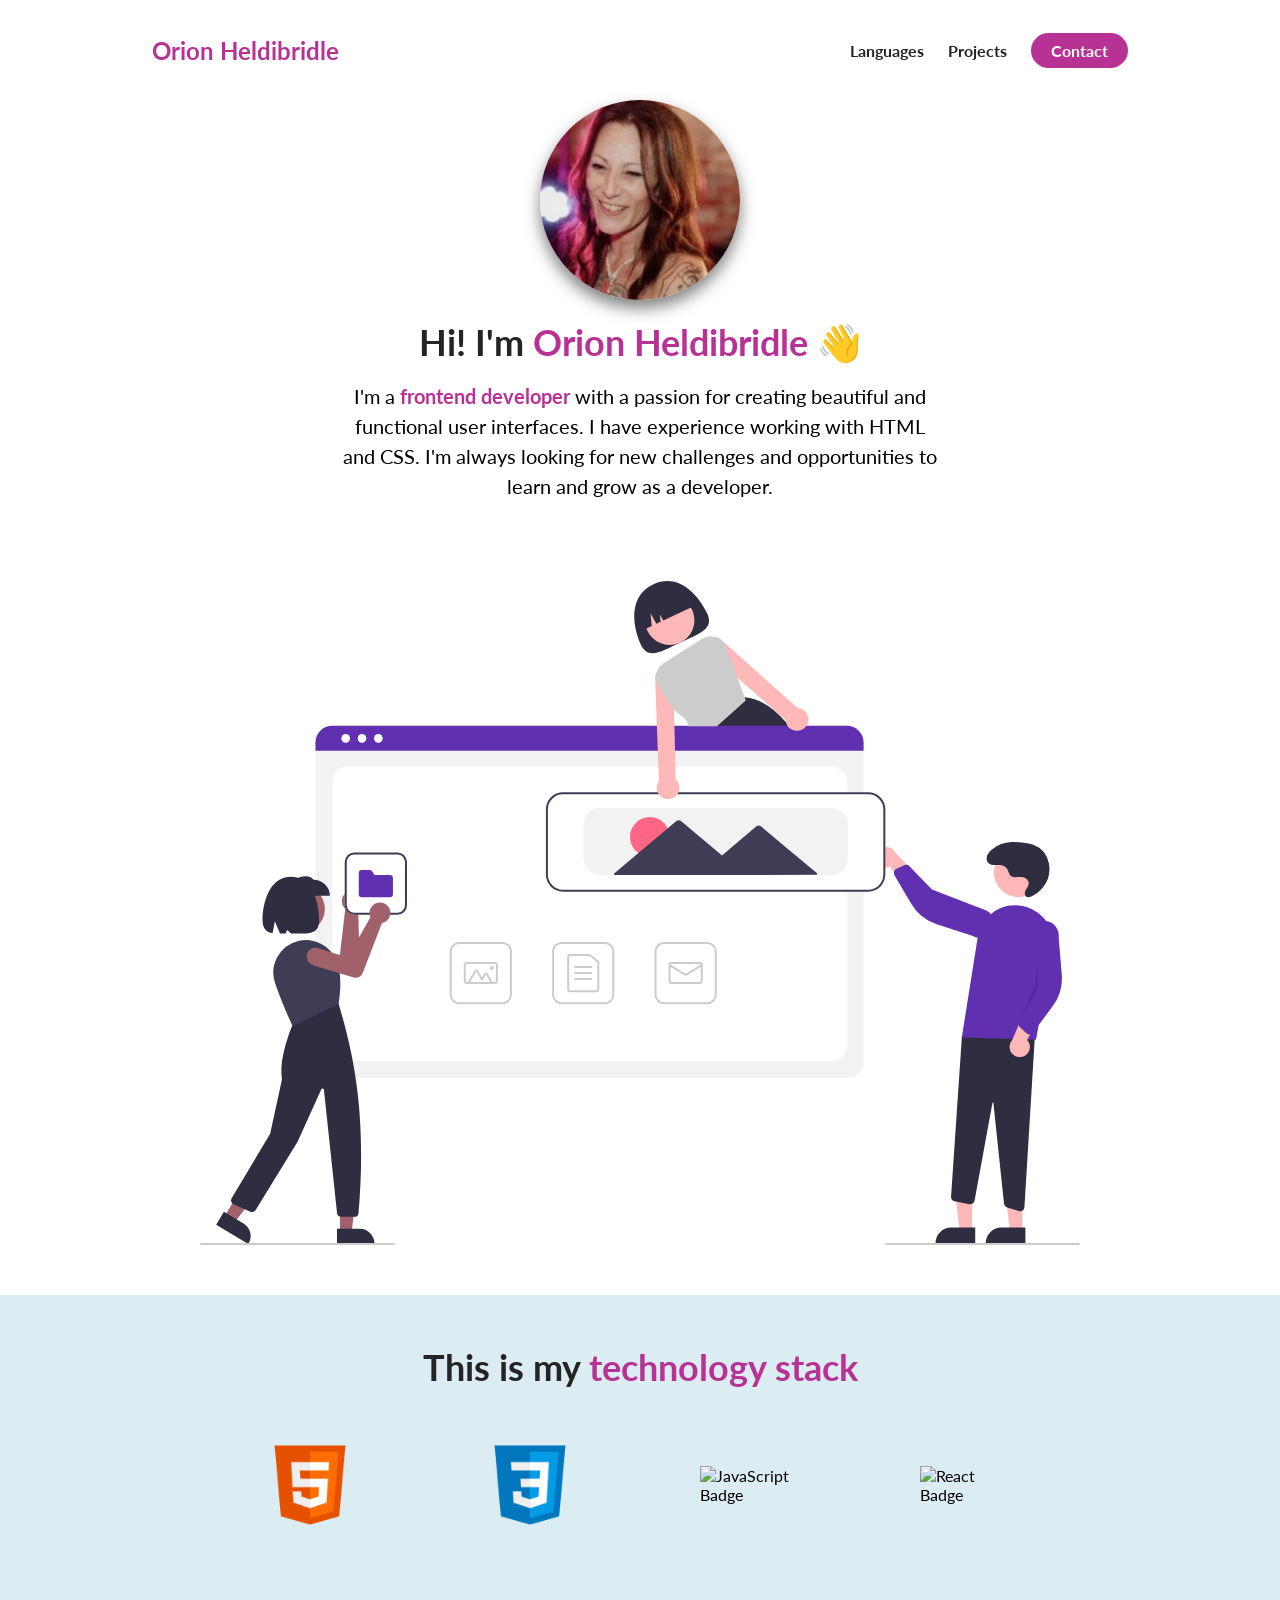
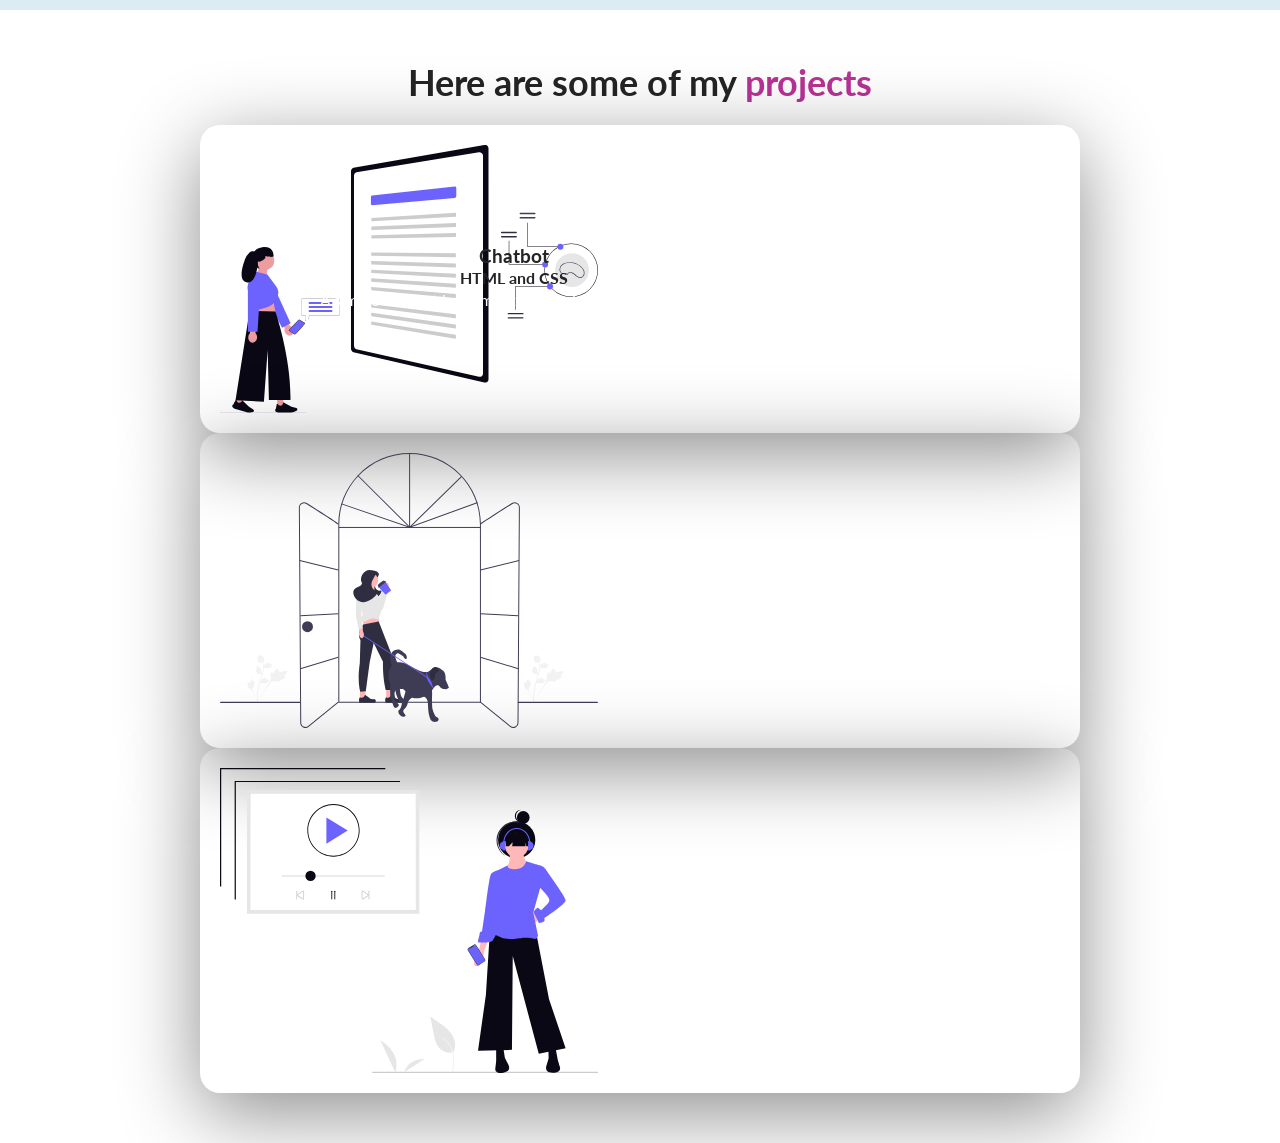
==== index.html @ 26650d38 "progress update" ====
<!DOCTYPE html>
<html lang="en">

<head>
    <meta charset="UTF-8">
    <meta http-equiv="X-UA-Compatible" content="IE=edge">
    <meta name="viewport" content="width=device-width, initial-scale=1.0">
    <title>Orion Heldibridle</title>
    <link rel="stylesheet" href="./styles.css">
    <script src="https://kit.fontawesome.com/2e02485058.js" crossorigin="anonymous"></script>
</head>
<body>
   <section id="about-me">
    <nav>
        <div class="personal__logo">Orion Heldibridle</div>
        <ul class="nav__link--list">
            <li>
                <a href="#languages" class="
                    nav__link--anchor
                    link__hover-effect
                    Link__hover-effect--black
                ">Languages</a>
            </li>
            <li class="nav__link">
                <a href="#projects" class="
                    nav__link--anchor
                    link__hover-effect
                    Link__hover-effect--black
                ">Projects</a>
            </li>
            <li class="nav__link">
                <a href="mailto:rionb698@gmail.com" class="
                    nav__link--anchor
                    nav__link--anchor-primary
                ">Contact</a>
            </li>
        </ul>
    </nav>
    <div class="flex flex-1">
        <div class="about-me__info row">
           <div class="about-me__info--container">
            <figure class="about-me__picture--mask">
                <img src="./assets/Orion.h.photo.jpg" class="about-me__picture" alt="My Photo">
            </figure>
            <h1 class="about-me__info--title">
                Hi! I'm <span class="text--pink">Orion Heldibridle</span> 👋
            </h1>
            <p class="about-me__info--para">
               I'm a <strong class="text--pink">frontend developer</strong> with a passion for creating beautiful and functional user interfaces. I have experience working with HTML and CSS. I'm always looking for new challenges and opportunities to learn and grow as a developer. 
            </p>
            <div class="about-me__links">
                <a href="" class="about-me__link">
                    <i class="fa-brands fa-square-linkedin"></i>
                </a>
                <a href="" class="about-me__link">
                    <i class="fa-brands fa-square-github"></i>
                </a> 
                <a href="" class="about-me__link">
                    <i class="fa-solid fa-envelope"></i>
                </a>
                <a href="" class="about-me__link">
                    <i class="fa-solid fa-file"></i>
                </a>       
           </div>
        </div> 
        <figure class="about-me__img--container"></figure>
            <img src="./assets/undraw_websites.svg" class="about-me__img" alt="Websites Illustration">
        </figure>
    </div>
    </section> 
    <section id="languages">
        <div class="container">
            <div class="row">
                <h1 class="section__title">This is my <span class="text--pink">technology stack</span></h1>
                <div class="language__list">
                    <div class="language">
                        <figure class="language__img--wrapper">
                            <img src="./assets/icons8-html-5-480.png" alt="HTML Badge" class="language__img">
                        </figure> 
                        <span class="language__name">HTML</span>
                    </div>
                    <div class="language">
                        <figure class="language__img--wrapper">
                            <img src="./assets/icons8-css-logo-480.png" alt="CSS Badge" class="language__img">
                        </figure> 
                        <span class="language__name">CSS</span>
                    </div>
                    <div class="language">
                        <figure class="language__img--wrapper">
                            <img src="./assets/javascript-logo-31815.png" alt="JavaScript Badge" class="language__img">
                        </figure> 
                        <span class="language__name">JavaScript</span>  
                    </div>   
                    <div class="language">
                        <figure class="language__img--wrapper">
                            <img src="./assets/react-logo-31817.png" alt="React Badge" class="language__img">
                        </figure> 
                        <span class="language__name">React</span>
                    </div>   
                </div>
            </div>    
        </div>
    </section>
    <section id="projects">
        <div class="container">
            <div class="row">
                <h1 class="section__title">Here are some of my <span class="text--pink">projects</span></h1>
                <ul class="project_list">
                    <li class="project">
                        <div class="project__wrapper">
                            <img src="./assets/undraw_chat-with-ai_ir62.svg" alt="Chatbot" class="project__img">
                            <div class="project__description">
                                <h3>Chatbot</h3>
                                <h4 class="project__descritpion--sub-title">
                                    HTML and CSS
                                </h4>
                                <p class="project__description--para">A simple chatbot implementation using CSS and HTML.</p>
                                <div class="project__description--links">
                                    <a href="www.github.com/OrionH-byte" class="project__description--link">
                                        <i class="fa-brands fa-square-github"></i>
                                    </a>
                                    <a href="www.OrionHeldibridle.com" class="project__description--link">
                                        <i class="fa-solid fa-eye"></i>
                                    </a>
                                </div>
                            </div>
                        </div>
                    </li>
                    <li class="project">
                        <div class="project__wrapper">
                            <img src="./assets/undraw_everyday-life_5bqa.svg" alt="Daily Routine" class="project__img">
                        </div>
                    </li>
                    <li class="project">
                        <div class="project__wrapper">
                            <img src="./assets/undraw_playlist_lwhi.svg" alt="Clickable Gallery" class="project__img">
                        </div>
                    </li>

                </ul>
            </div>
        </div>
</body>
</html>
---- styles.css ----
@import url('https://fonts.googleapis.com/css2?family=Lato:wght@400;700&display=swap');

* {
    font-family: "Lato", sans-serif;
    padding: 0;
    margin: 0;
    box-sizing: border-box;
}

html {
    scroll-behavior: smooth;
}

h1, h2, h3, h4, h5, h6, span {
    color: #242424;
    text-align: center; 
    line-height: 1.25;
}

h1 {
    font-size: 36px;
}

p {
    line-height: 1.5;
    font-size: 16px; 
}

li {
    list-style-type: none;
}

.flex {
    display: flex;
}
.flex-1 {
    flex: 1;
}

.container {
    padding: 50px 0;
}
.row {
    width: 100%;
    max-width: 880px;
    margin: 0 auto;
}    

.text--pink {
    color: #b83296;
}

section:nth-child(even) {
    background-color: #dbecf3;
}

.section__title {
    margin-bottom: 20px;
}

/* NAVIGATION BAR */

nav {
    height: 100px;
    width: 100%;
    max-width: 1000px;
    margin: 0 auto;
    display: flex;
    justify-content: space-between;
    align-items: center;
}

.nav__link--list {
    display: flex;
}

.nav__link--anchor {
    margin: 0 12px;
    color: #242424;
    text-decoration: none;
    font-weight: 700;
}

.nav__link--anchor-primary {
    background-color: #b83296;
    padding: 8px 20px;
    border-radius: 50px;
    color: white;
    transition: all 300ms ease;
}

.nav__link--anchor-primary:hover {
    background-color: #610f41;
}

.personal__logo {
    font-size: 24px;
    color: #b83296;
    margin: 0 12px;
    font-weight: bold;
}

/* About Me */

#about-me {
    min-height: 100vh;
    display: flex;
    flex-direction: column;
}

.about-me__info {
    display: flex;
    flex-direction: column; 
}

.about-me__info--container {
    display: flex;
    flex-direction: column;
    align-items: center;
    max-width: 600px;
    margin: 0 auto;
    text-align: center;
    padding-bottom: 20px;
}

.about-me__picture--mask {
    width: 200px;
    height: 200px;
    border-radius: 50%;
    overflow: hidden;
    box-shadow: 0 8px 16px rgba(0, 0, 0, 0.5);
    margin-bottom: 20px;
}

.about-me__picture {
    width: 100%;

    /* Improving my photo */
    transform: scale(1.1); 
    padding-top: 8px;
}

.about-me__info--title {
    margin-bottom: 16px;
}

.about-me__info--para {
    font-size: 20px;
    margin-bottom: 28px;
}

.about-me__link {
    font-size: 20px;
    color: #242424;
    text-decoration: none;
    padding: 0 16px;
}

.about-me__img--container {
    Flex: 1;
    display: flex;
    align-items: center;
}

.about-me__img {
    width: 100%;
    padding-top: 8px;
    margin-bottom: 50px;
}

/* TECH STACK */

.language__img {
    width: 100%;
    max-width: 100px;
    transition: all 300ms;
}

.language:hover .language__image {
    filter: brightness (80%);
    opacity: 0.86;
    transform: scale(0.9);
}

.language {
    width: 25%;
    display: flex;
    justify-content: center;
    position: relative;
}

.language__img--wrapper {
    display: flex;
    justify-content: center;
    align-items: center;
    padding: 25px 16px;
}

.language__list {
    display: flex;
    width: 100%;
    flex-wrap: wrap;
}

.language__name {
    position: absolute;
    bottom: 0;
    transform: scale(0);
    transition: all 300ms;
    opacity: 0;
}

.language:hover .language__name {
    transform: scale(1);
    opacity: 1;
}

/* PROJECTS */

.project__img {
    width: 45%;
    transition: all 500ms ease;
}

.project__wrapper {
    display: flex;
    box-shadow: 0 20px 80px rgba(0, 0, 0, 0.45);
    border-radius: 20px;
    overflow: hidden;
    padding: 20px;
    position: relative;
}

.project__wrapper:before {
    content: "";
    position: absolute;
    top: 0;
    left: 0;
    width: 100%;
    height: 100%;
    background-color: #1c1d25;
    opacity: 0;
    transition: all 300ms;
    z-index: 2;
} 
    
.project:hover .project__wrapper:before {
    opacity: 0.5;
}

.project:hover .project__img {
    transform: scale(1.07);
}

.project__list {
    padding-top: 40px;
}

.project__description {
    position: absolute;
    top: 50%;
    left: 120px;
    transform: translateY(-50%);
    max-width: 550px;
}    

.project__description--title, 
.project__description--sub-title,
.project__description--para,
.project__description--link {
    text-align: left;
    color: #fff;
}
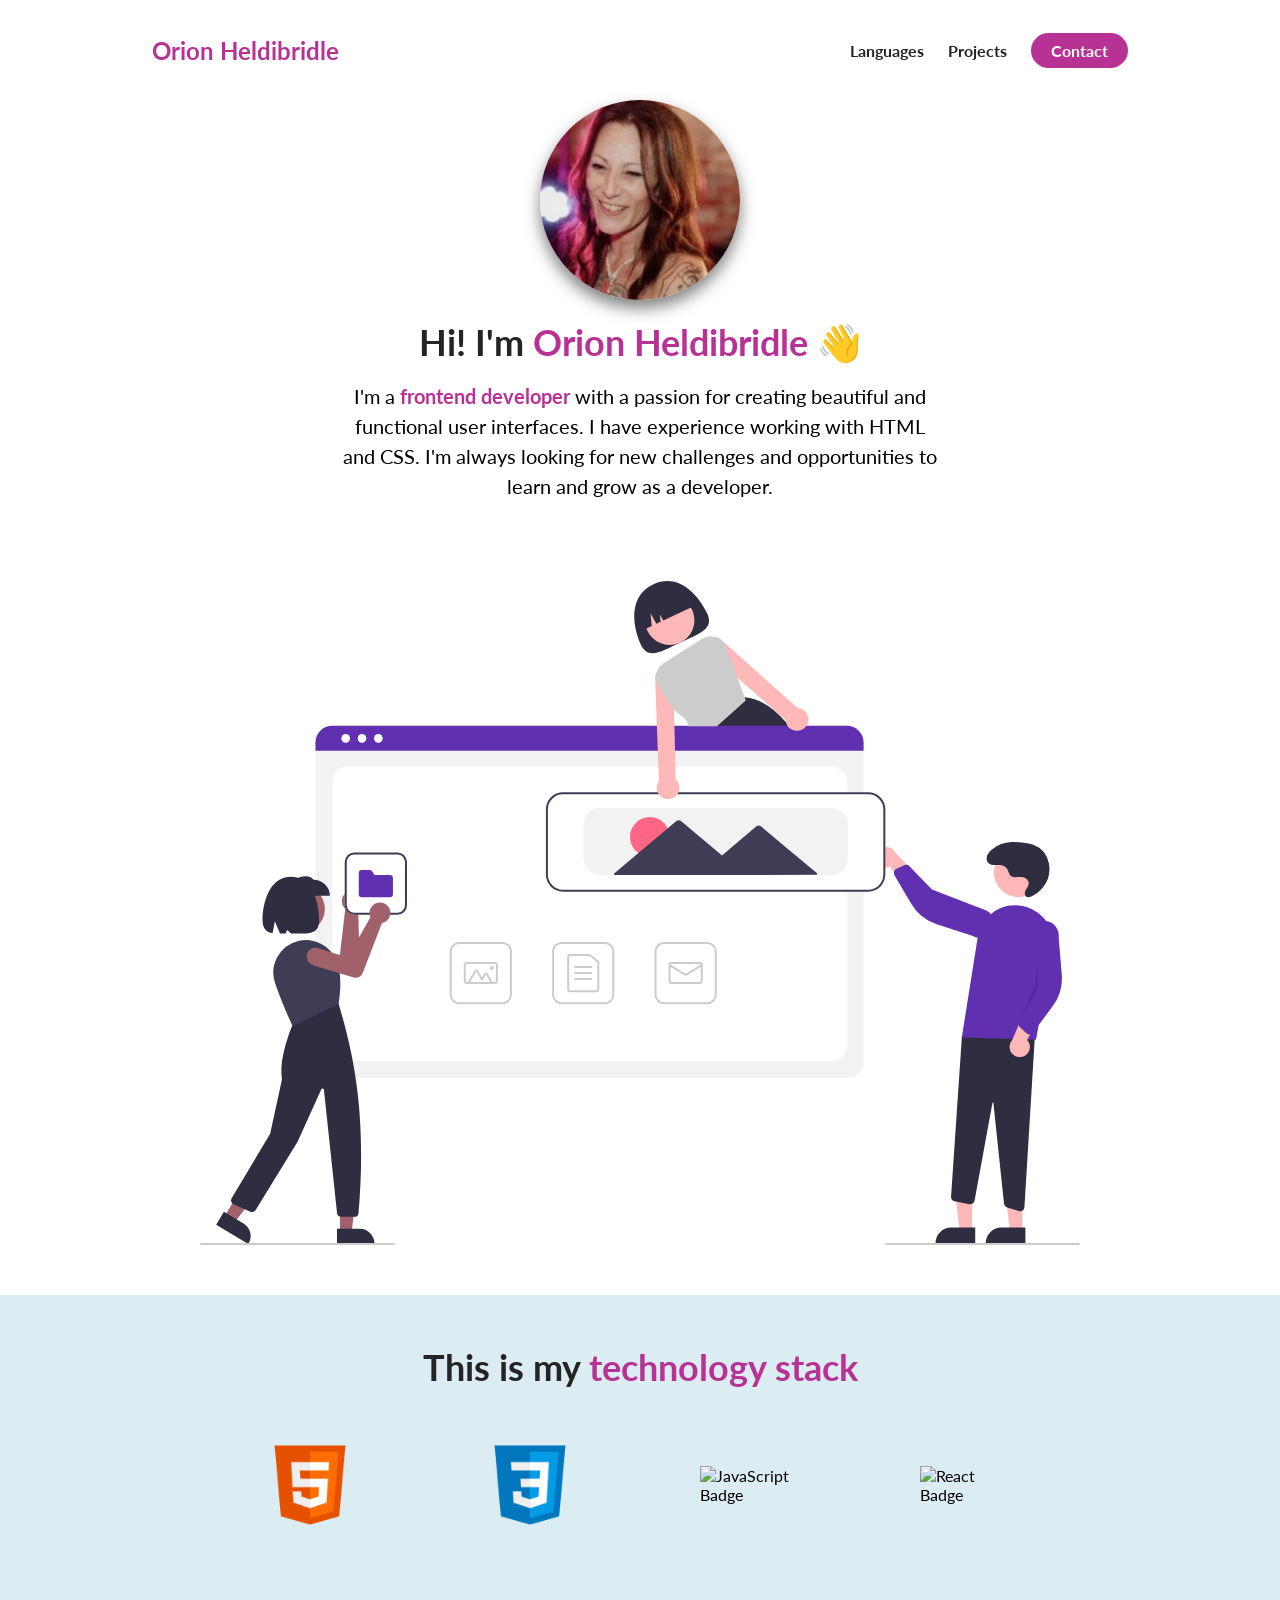
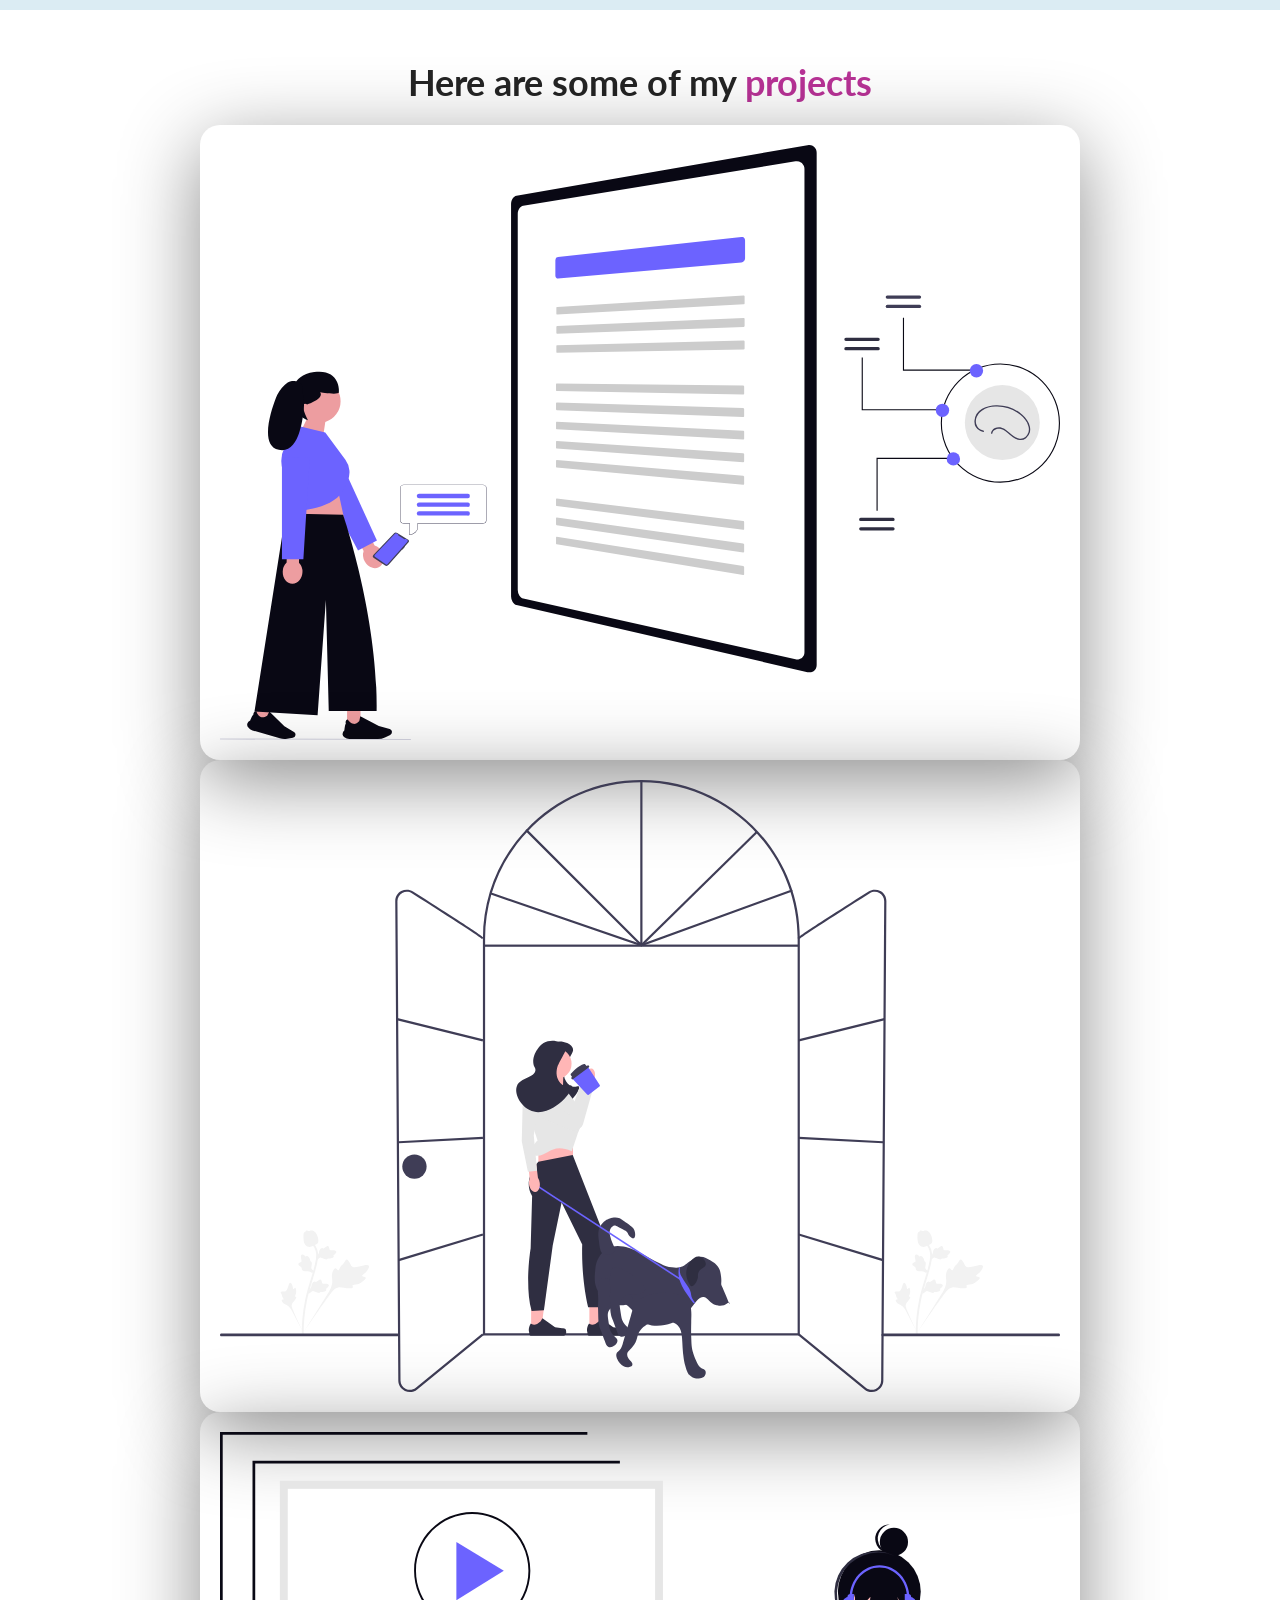
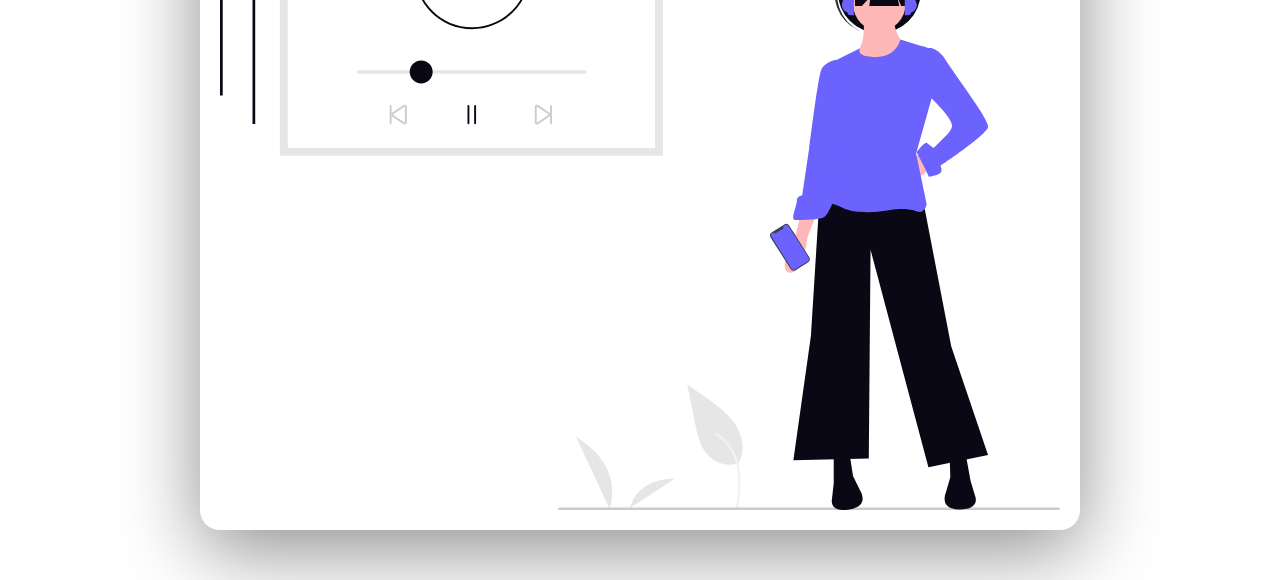
==== commit be298dc9: "saving point" ====
--- a/index.html
+++ b/index.html
@@ -129,16 +129,46 @@
                     <li class="project">
                         <div class="project__wrapper">
                             <img src="./assets/undraw_everyday-life_5bqa.svg" alt="Daily Routine" class="project__img">
+                            <div class="project__description">
+                                <h3>Chatbot</h3>
+                                <h4 class="project__descritpion--sub-title">
+                                    HTML and CSS
+                                </h4>
+                                <p class="project__description--para">A simple chatbot implementation using CSS and HTML.</p>
+                                <div class="project__description--links">
+                                    <a href="www.github.com/OrionH-byte" class="project__description--link">
+                                        <i class="fa-brands fa-square-github"></i>
+                                    </a>
+                                    <a href="www.OrionHeldibridle.com" class="project__description--link">
+                                        <i class="fa-solid fa-eye"></i>
+                                    </a>
+                                </div>
+                            </div>
                         </div>
                     </li>
                     <li class="project">
                         <div class="project__wrapper">
-                            <img src="./assets/undraw_playlist_lwhi.svg" alt="Clickable Gallery" class="project__img">
+                            <img src="./assets/undraw_playlist_lwhi.svg" alt="Clickable Gallery" class="project__img"> 
+                            <div class="project__description">
+                                <h3>Chatbot</h3>
+                                <h4 class="project__descritpion--sub-title">
+                                    HTML and CSS
+                                </h4>
+                                <p class="project__description--para">A simple chatbot implementation using CSS and HTML.</p>
+                                <div class="project__description--links">
+                                    <a href="www.github.com/OrionH-byte" class="project__description--link">
+                                        <i class="fa-brands fa-square-github"></i>
+                                    </a>
+                                    <a href="www.OrionHeldibridle.com" class="project__description--link">
+                                        <i class="fa-solid fa-eye"></i>
+                                    </a>
+                                </div>
+                            </div> 
                         </div>
                     </li>
-
                 </ul>
             </div>
         </div>
+    </section>
 </body>
 </html>
--- a/styles.css
+++ b/styles.css
@@ -218,7 +218,7 @@
 /* PROJECTS */
 
 .project__img {
-    width: 45%;
+    width: 100%;
     transition: all 500ms ease;
 }
 
@@ -245,11 +245,17 @@
 } 
     
 .project:hover .project__wrapper:before {
-    opacity: 0.5;
+    opacity: 0.7;
 }
 
 .project:hover .project__img {
     transform: scale(1.07);
+    filter: blur(5px);
+}
+
+.project:hover .project__description {
+    opacity: 1;
+    transform: translateY(-50%);
 }
 
 .project__list {
@@ -259,10 +265,27 @@
 .project__description {
     position: absolute;
     top: 50%;
-    left: 120px;
+    left: 90px;
     transform: translateY(-50%);
     max-width: 550px;
+    z-index: 3;
+    opacity: 0;
+    transition: transform 450ms, opacity 300ms;
 }    
+
+.project__description--title {
+    font-size: 40px;
+}
+
+.project__description--para {
+    margin: 16px 0;
+}
+
+.project__description--link {
+   font-size: 20px;
+   margin-right: 16px;
+   text-decoration: none; 
+}
 
 .project__description--title, 
 .project__description--sub-title,
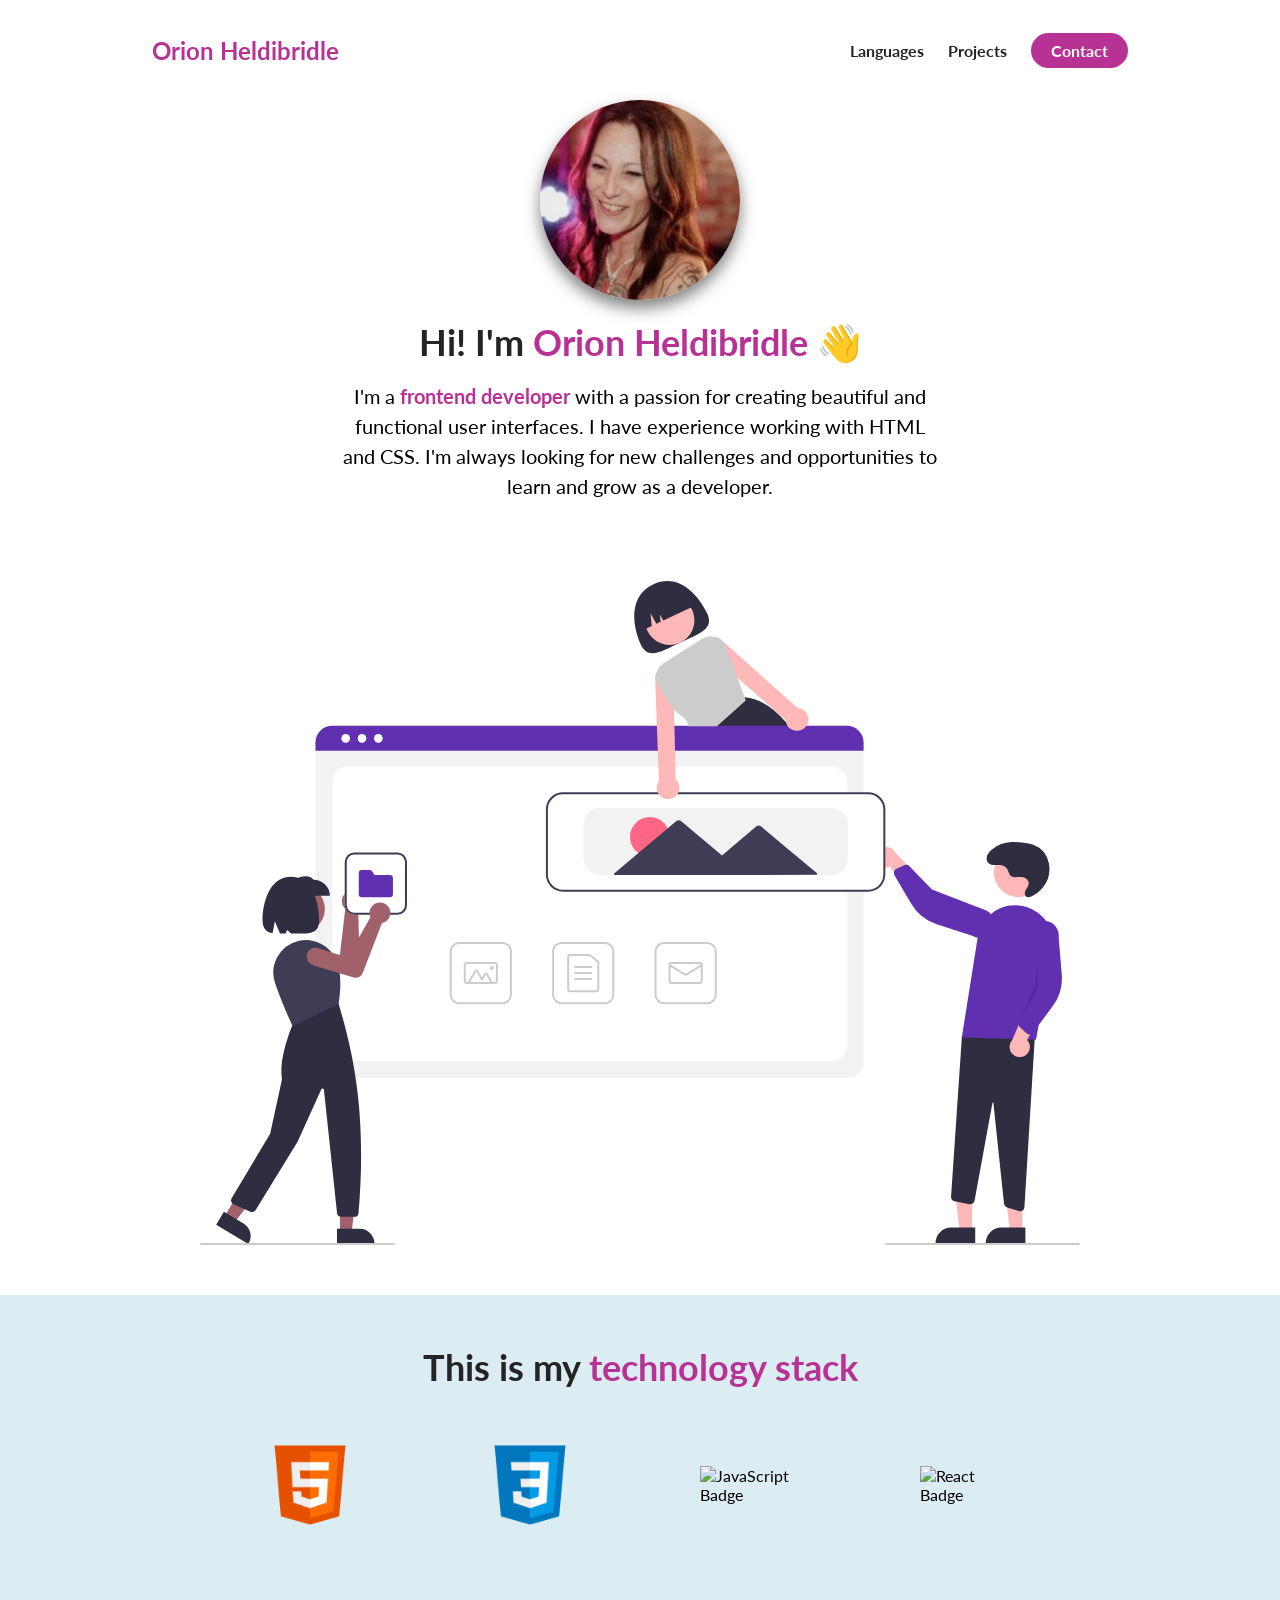
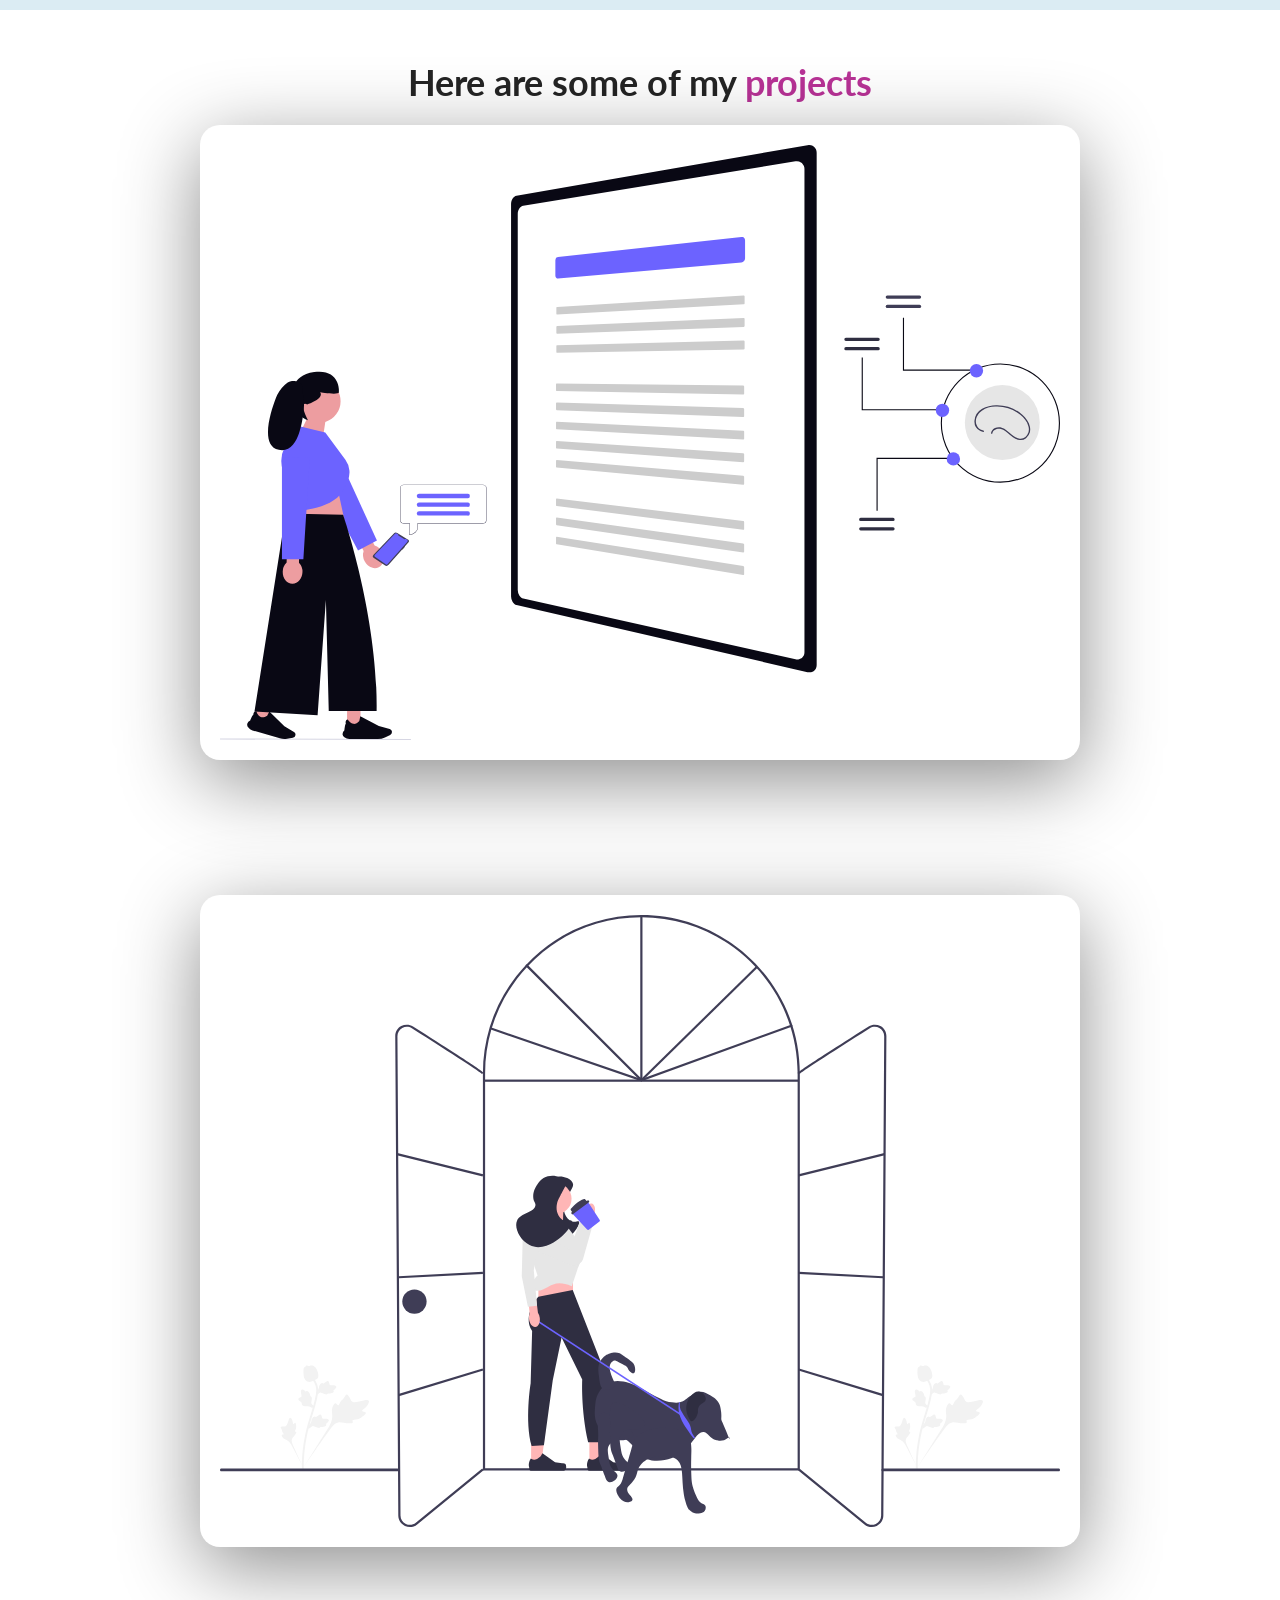
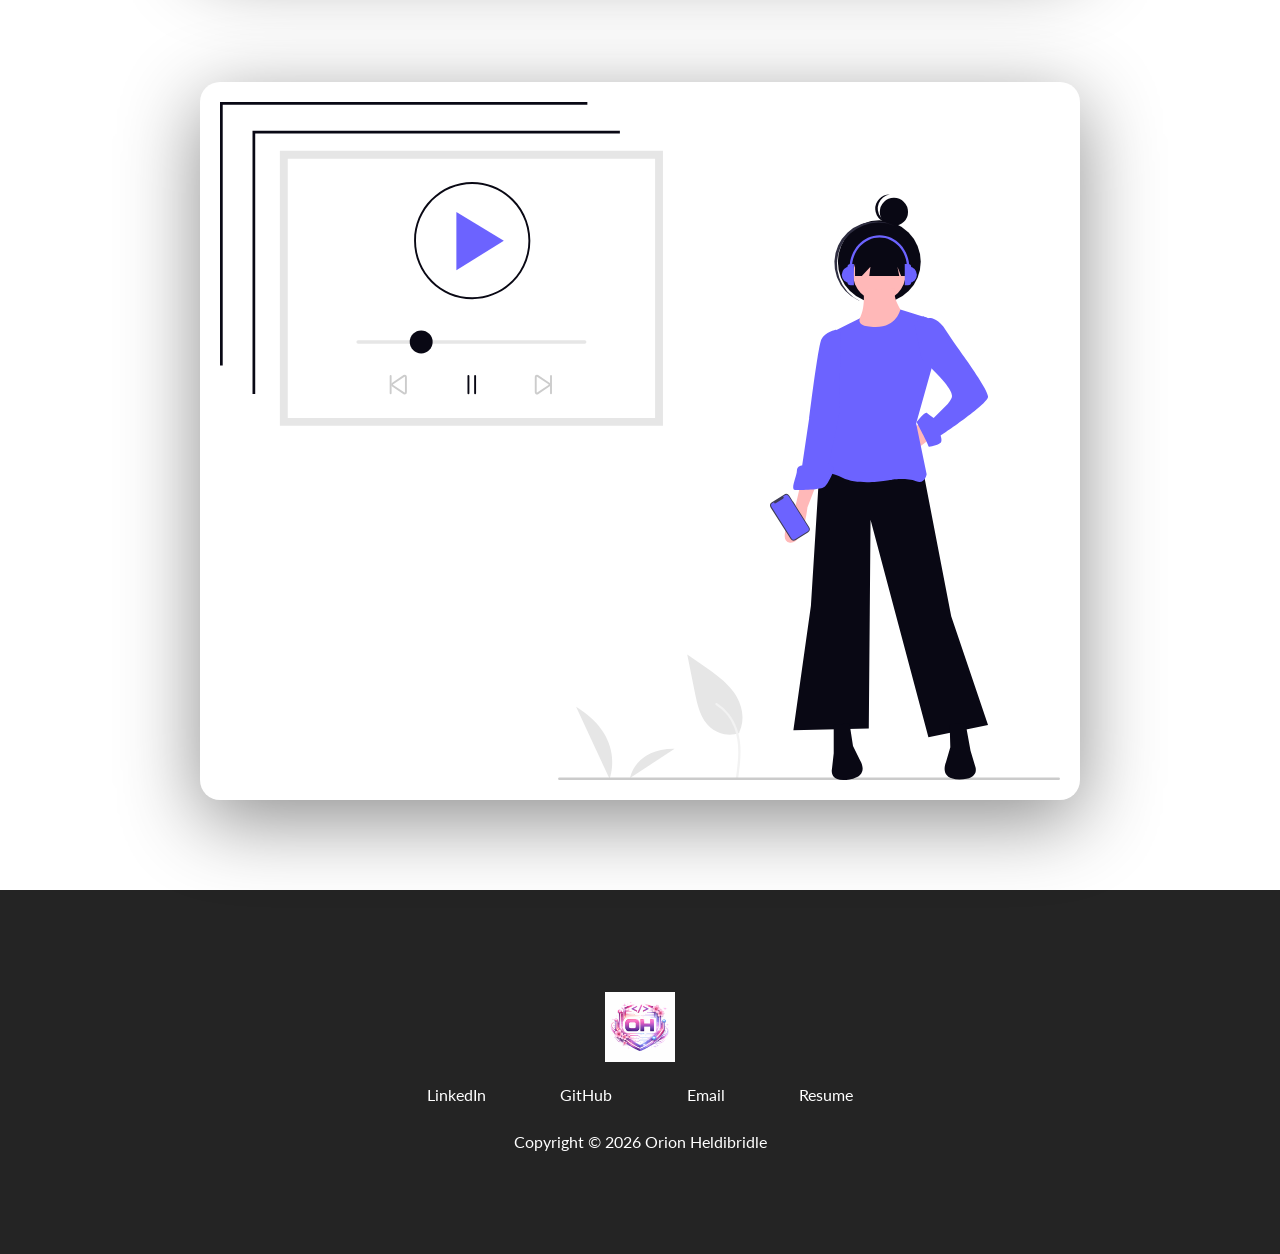
==== commit fe2a9532: "Progress Save" ====
--- a/index.html
+++ b/index.html
@@ -14,7 +14,7 @@
     <nav>
         <div class="personal__logo">Orion Heldibridle</div>
         <ul class="nav__link--list">
-            <li>
+            <li class="nav__link">
                 <a href="#languages" class="
                     nav__link--anchor
                     link__hover-effect
@@ -108,18 +108,18 @@
                 <ul class="project_list">
                     <li class="project">
                         <div class="project__wrapper">
-                            <img src="./assets/undraw_chat-with-ai_ir62.svg" alt="Chatbot" class="project__img">
+                            <img src="./assets/undraw_chat-with-ai_ir62.svg" alt="Chatbot Project" class="project__img">
                             <div class="project__description">
-                                <h3>Chatbot</h3>
+                                <h3 class="project__description--title">Chatbot</h3>
                                 <h4 class="project__descritpion--sub-title">
                                     HTML and CSS
                                 </h4>
                                 <p class="project__description--para">A simple chatbot implementation using CSS and HTML.</p>
                                 <div class="project__description--links">
-                                    <a href="www.github.com/OrionH-byte" class="project__description--link">
+                                    <a href="https://www.github.com/OrionH-byte" class="project__description--link">
                                         <i class="fa-brands fa-square-github"></i>
                                     </a>
-                                    <a href="www.OrionHeldibridle.com" class="project__description--link">
+                                    <a href="https://www.OrionHeldibridle.com" class="project__description--link">
                                         <i class="fa-solid fa-eye"></i>
                                     </a>
                                 </div>
@@ -128,18 +128,18 @@
                     </li>
                     <li class="project">
                         <div class="project__wrapper">
-                            <img src="./assets/undraw_everyday-life_5bqa.svg" alt="Daily Routine" class="project__img">
+                            <img src="./assets/undraw_everyday-life_5bqa.svg" alt="Daily Routine Project" class="project__img">
                             <div class="project__description">
-                                <h3>Chatbot</h3>
+                                <h3 class="project__description--title">Daily Routine Project</h3>
                                 <h4 class="project__descritpion--sub-title">
                                     HTML and CSS
                                 </h4>
-                                <p class="project__description--para">A simple chatbot implementation using CSS and HTML.</p>
+                                <p class="project__description--para">A simple daily routine tracker implementation using CSS and HTML.</p>
                                 <div class="project__description--links">
-                                    <a href="www.github.com/OrionH-byte" class="project__description--link">
+                                    <a href="https://www.github.com/OrionH-byte" class="project__description--link">
                                         <i class="fa-brands fa-square-github"></i>
                                     </a>
-                                    <a href="www.OrionHeldibridle.com" class="project__description--link">
+                                    <a href="https://www.OrionHeldibridle.com" class="project__description--link">
                                         <i class="fa-solid fa-eye"></i>
                                     </a>
                                 </div>
@@ -148,18 +148,18 @@
                     </li>
                     <li class="project">
                         <div class="project__wrapper">
-                            <img src="./assets/undraw_playlist_lwhi.svg" alt="Clickable Gallery" class="project__img"> 
+                            <img src="./assets/undraw_playlist_lwhi.svg" alt="Clickable Gallery Project" class="project__img"> 
                             <div class="project__description">
-                                <h3>Chatbot</h3>
+                                <h3 class="project__description--title">Clickable Gallery Project</h3>
                                 <h4 class="project__descritpion--sub-title">
                                     HTML and CSS
                                 </h4>
-                                <p class="project__description--para">A simple chatbot implementation using CSS and HTML.</p>
+                                <p class="project__description--para">A simple clickable gallery implementation using CSS and HTML.</p>
                                 <div class="project__description--links">
-                                    <a href="www.github.com/OrionH-byte" class="project__description--link">
+                                    <a href="https://www.github.com/OrionH-byte" class="project__description--link">
                                         <i class="fa-brands fa-square-github"></i>
                                     </a>
-                                    <a href="www.OrionHeldibridle.com" class="project__description--link">
+                                    <a href="https://www.OrionHeldibridle.com" class="project__description--link">
                                         <i class="fa-solid fa-eye"></i>
                                     </a>
                                 </div>
@@ -170,5 +170,43 @@
             </div>
         </div>
     </section>
+    <footer>
+        <div class="row footer__row">
+            <a href="#" class="footer__anchor">
+                <figure class="footer__logo">
+                    <img src="./assets/OrionH Coding Logo.png" alt="Orion H Coding Logo" class="footer__logo--img">
+                </figure>
+                <span class="footer__logo--popper">
+                    Top
+                    <i class="fa-solid fa-arrow-up"></i>
+                </span>
+            </a>
+            <div class="footer__social--list">
+                <a href="https://www.linkedin.com/in/orion-renee-heldibridle-36938923a" class="footer__social--link
+                   footer__social--link
+                   link__hover-effect
+                   link__hover-effect--white" target="_blank">LinkedIn
+                </a>
+                <a href="https://github.com/OrionH-byte" class="footer__social--link
+                   footer__social--link
+                   link__hover-effect
+                   link__hover-effect--white" target="_blank">GitHub
+                </a>
+                <a href="mailto:rionb698@gmail.com" class="footer__social--link
+                   footer__social--link
+                   link__hover-effect
+                   link__hover-effect--white" target="_blank">
+                    Email
+                </a>
+                <a href="./assets/Example Resume.pdf" class="footer__social--link
+                   footer__social--link
+                   link__hover-effect
+                   link__hover-effect--white" target="_blank">
+                    Resume
+                </a>
+            </div>
+            <div class="footer__copyright">Copyright © 2026 Orion Heldibridle</div>
+        </div> 
+    </footer>
 </body>
 </html>
--- a/styles.css
+++ b/styles.css
@@ -26,6 +26,25 @@
     font-size: 16px; 
 }
 
+a {
+    text-decoration: none;
+    position: relative;
+}
+
+.link__hover-effect:after {
+    content: "";
+    position: absolute;
+    height: 3px;
+    background-color: black;
+    width: 0;
+    bottom: -3px;
+}
+
+.link__hover-effect:hover:after {
+    width: 100%;
+    transition: width 300ms ease;
+}
+
 li {
     list-style-type: none;
 }
@@ -77,7 +96,6 @@
 .nav__link--anchor {
     margin: 0 12px;
     color: #242424;
-    text-decoration: none;
     font-weight: 700;
 }
 
@@ -152,7 +170,6 @@
 .about-me__link {
     font-size: 20px;
     color: #242424;
-    text-decoration: none;
     padding: 0 16px;
 }
 
@@ -216,6 +233,14 @@
 }
 
 /* PROJECTS */
+
+.project {
+    margin-bottom: 135px;
+}
+
+.project:last-child {
+    margin-bottom: 40px;
+}
 
 .project__img {
     width: 100%;
@@ -284,7 +309,6 @@
 .project__description--link {
    font-size: 20px;
    margin-right: 16px;
-   text-decoration: none; 
 }
 
 .project__description--title, 
@@ -293,4 +317,55 @@
 .project__description--link {
     text-align: left;
     color: #fff;
+}
+
+/* FOOTER */
+
+footer {
+    background-color: #242424;
+}
+
+.footer__social--list {
+    width: 100%;
+    max-width: 500px;
+    display: flex;
+    justify-content: space-around;
+    margin-bottom: 28px;
+}
+
+.footer__row {
+    display: flex;
+    Flex-direction: column;
+    align-items: center;
+    justify-content: center;
+    padding: 8% 0;
+}
+
+.footer__logo--img {
+    width: 70px;
+    height: 70px;
+}
+
+.footer__social--link,
+.footer__copyright,
+.footer__logo--popper {
+    color: #fff;
+}
+
+.footer__logo--popper {
+    position: absolute;
+    right: 0;
+    top: 30px;
+    font-weight: 700;
+    opacity: 0;
+    transition: all 300ms ease;
+}
+.footer__anchor {
+    position: relative;
+    margin-bottom: 20px;
+}
+
+.footer__anchor:hover .footer__logo--popper {
+    opacity: 1;
+    transform: translateX(60px);
 }
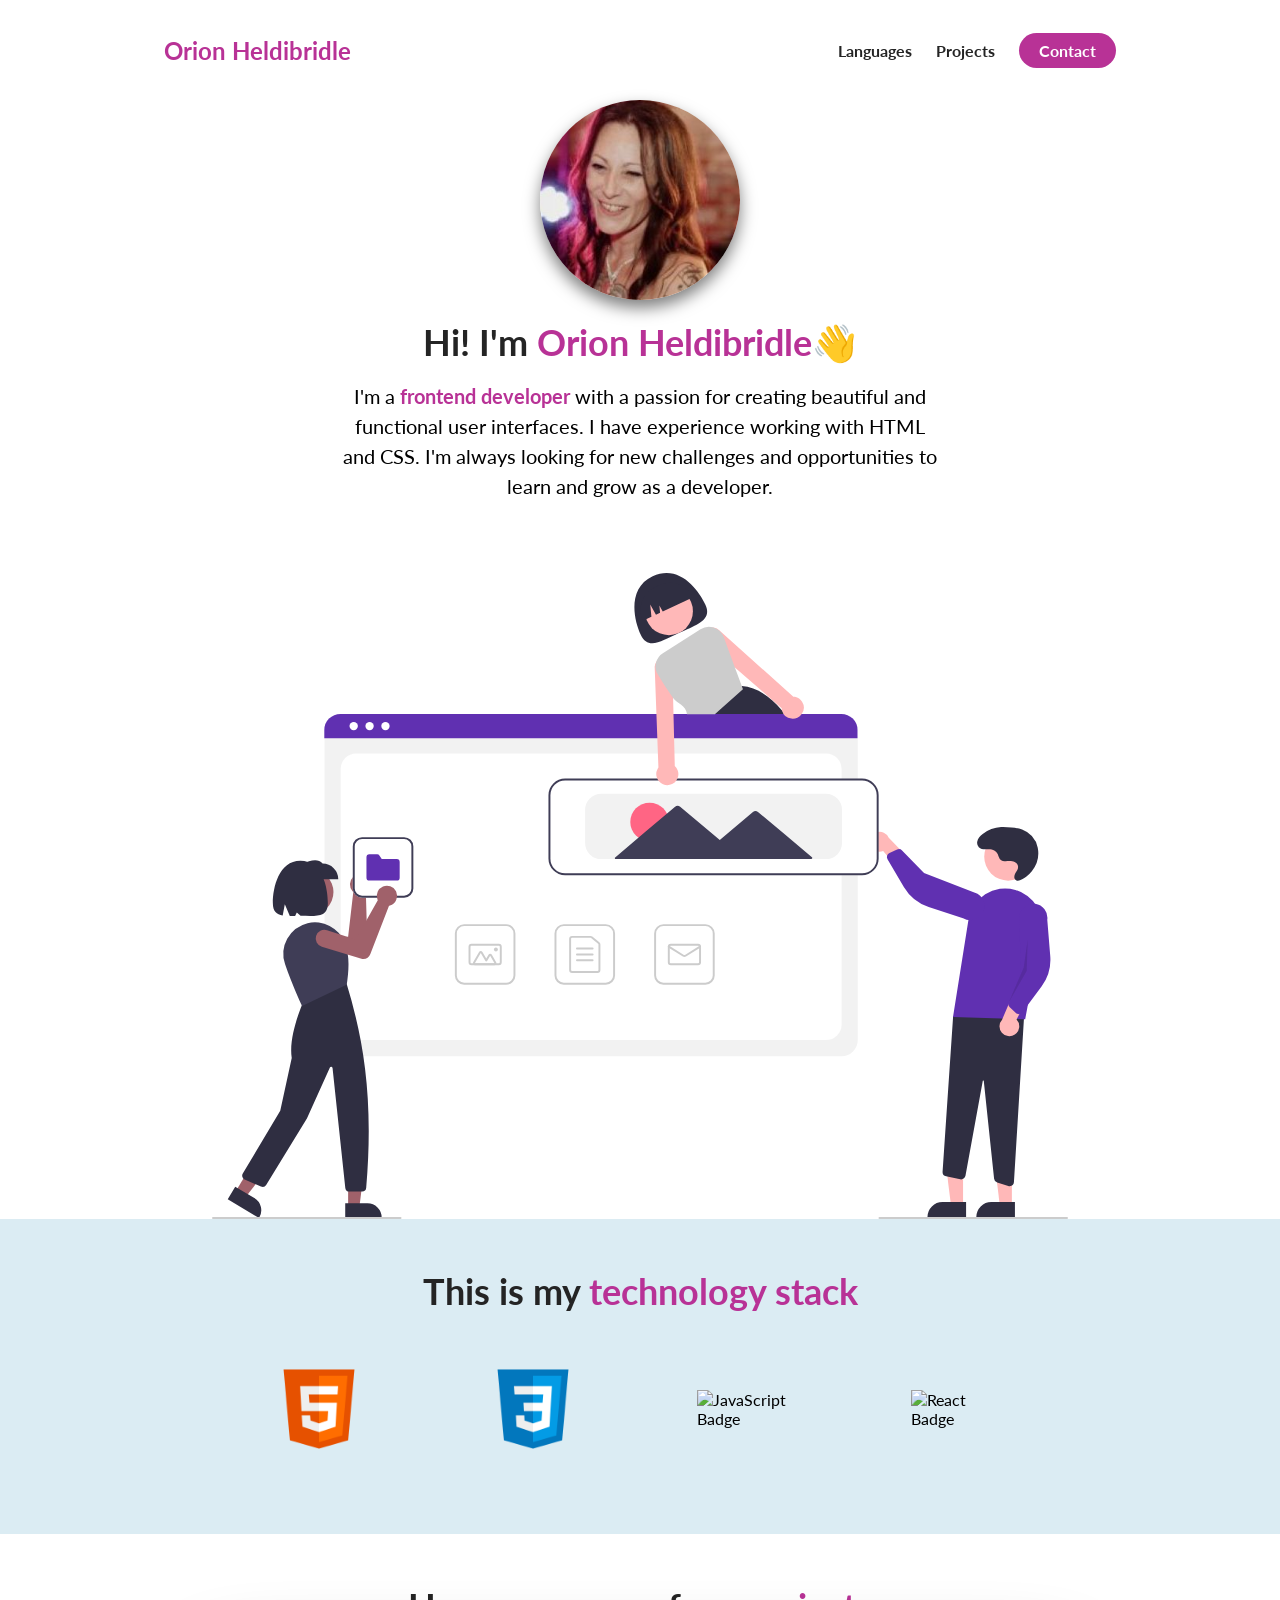
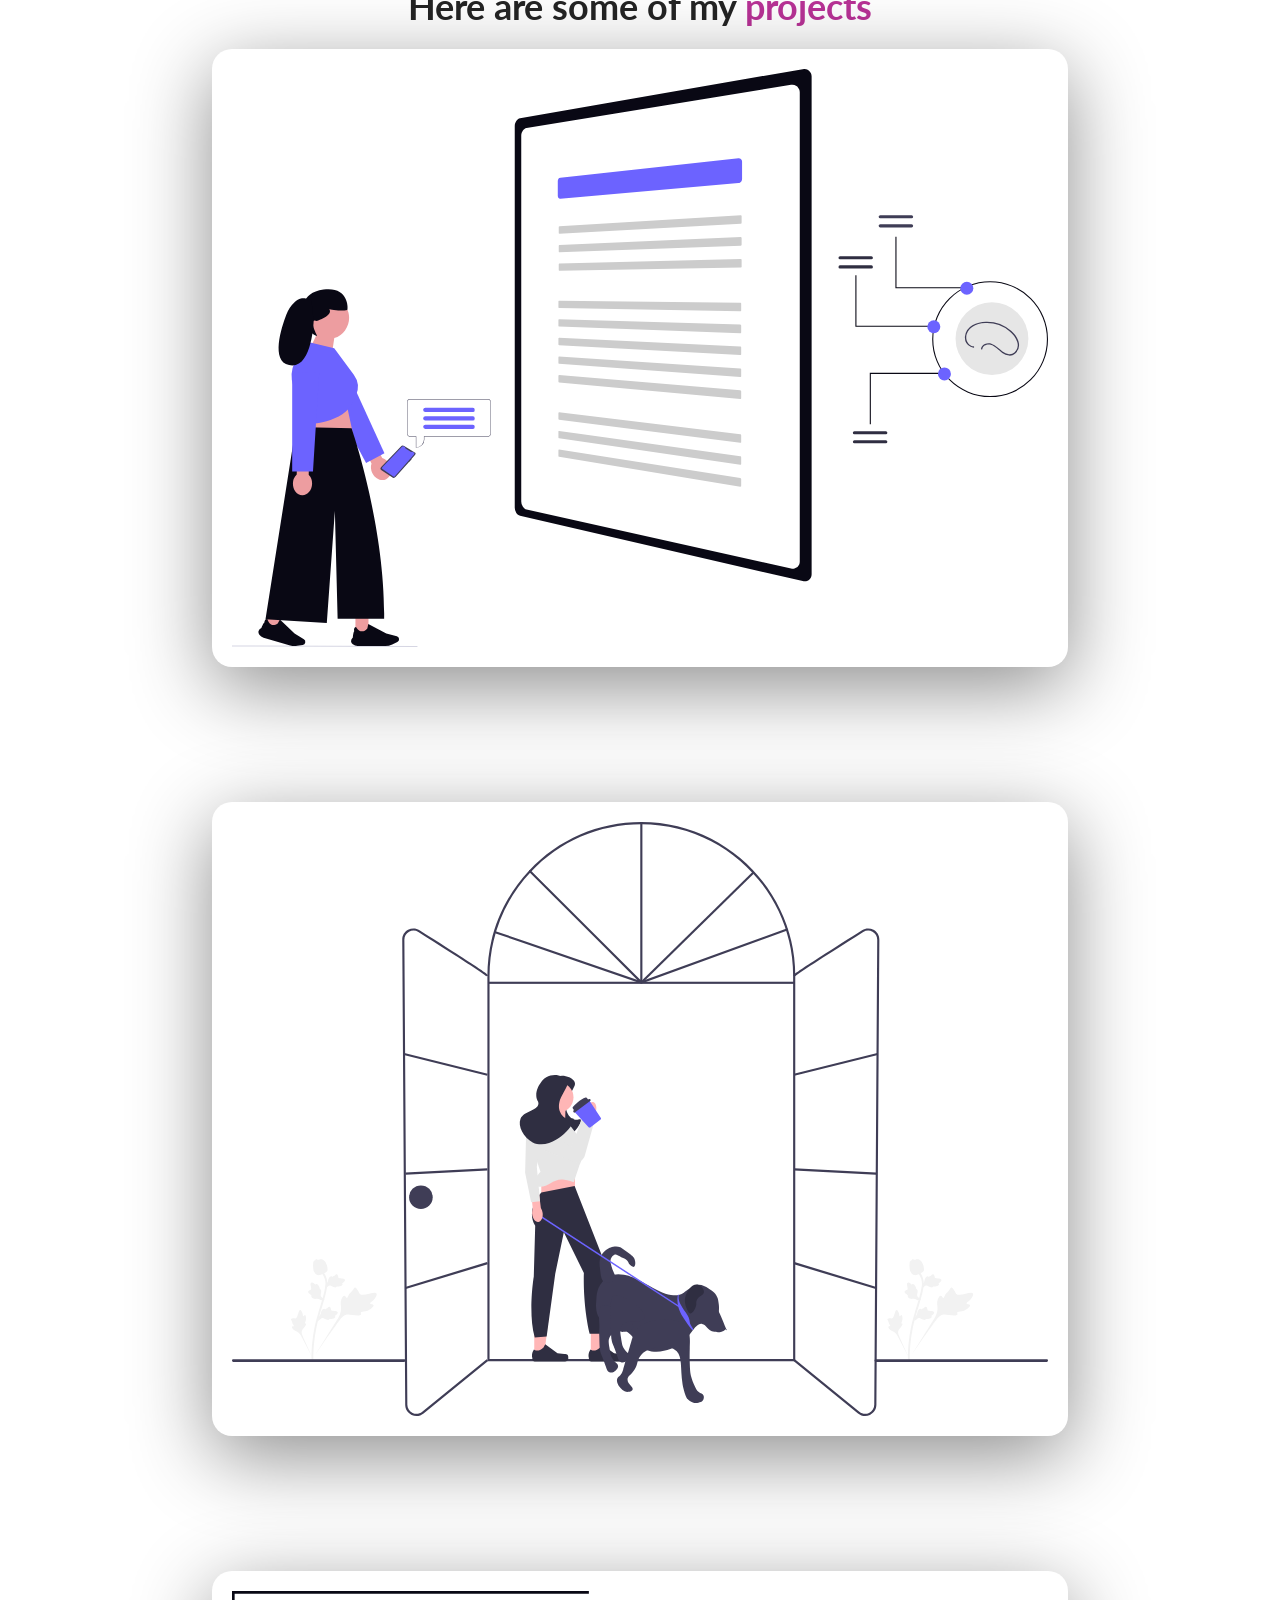
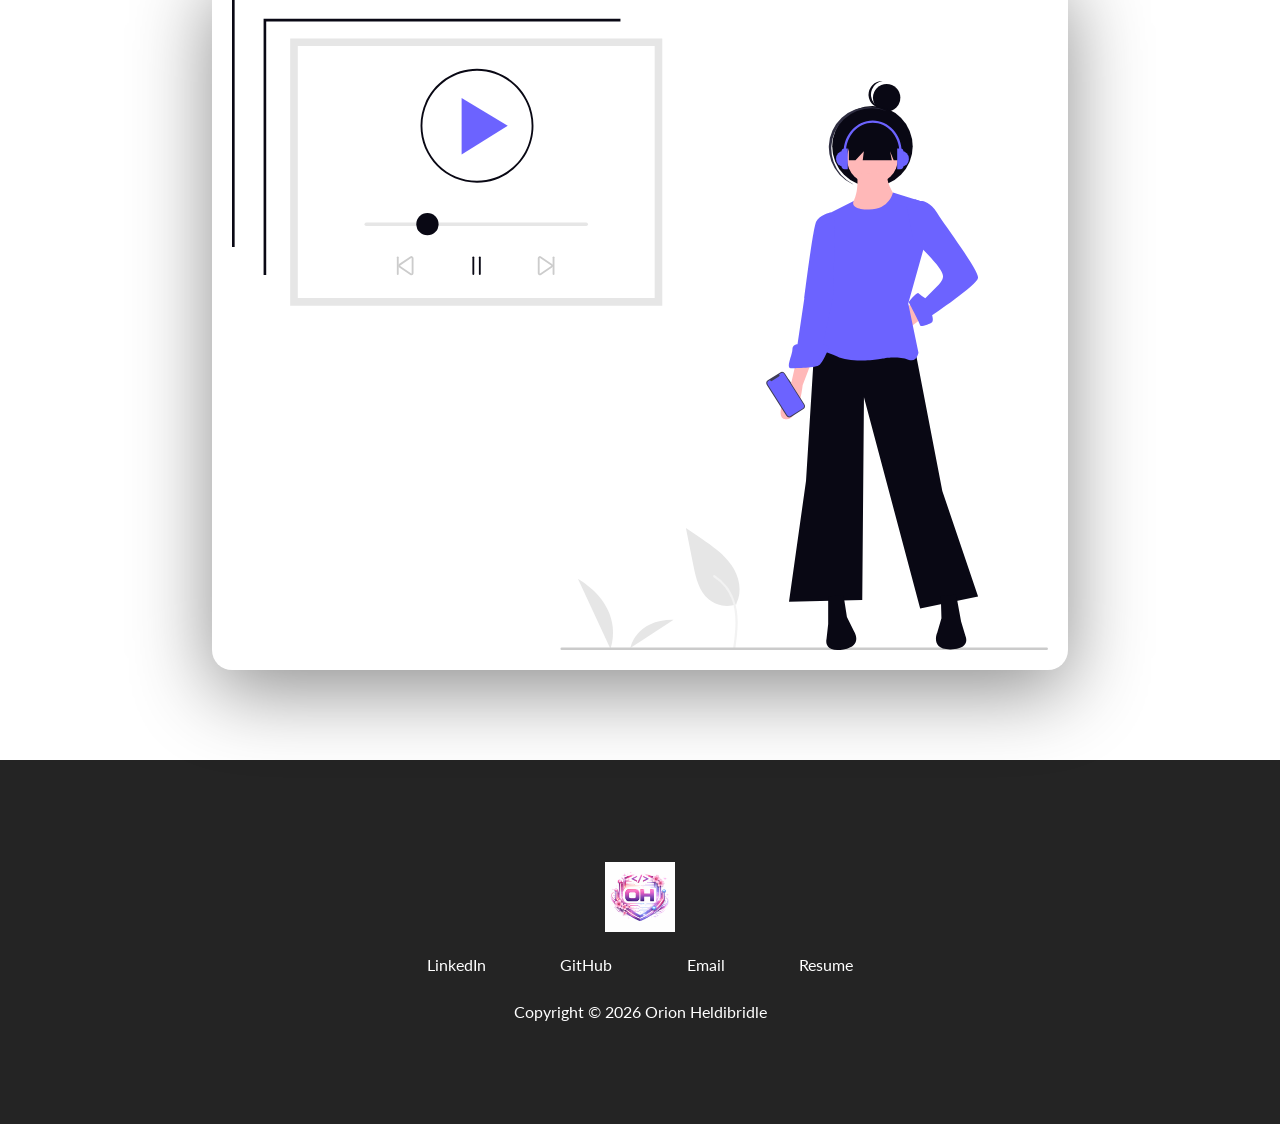
==== commit a768087e: "final for project build" ====
--- a/index.html
+++ b/index.html
@@ -43,22 +43,22 @@
                 <img src="./assets/Orion.h.photo.jpg" class="about-me__picture" alt="My Photo">
             </figure>
             <h1 class="about-me__info--title">
-                Hi! I'm <span class="text--pink">Orion Heldibridle</span> 👋
+                Hi! I'm <span class="text--pink">Orion Heldibridle</span><span class="wave"> 👋</span>
             </h1>
             <p class="about-me__info--para">
                I'm a <strong class="text--pink">frontend developer</strong> with a passion for creating beautiful and functional user interfaces. I have experience working with HTML and CSS. I'm always looking for new challenges and opportunities to learn and grow as a developer. 
             </p>
             <div class="about-me__links">
-                <a href="" class="about-me__link">
+                <a href="https://www.linkedin.com/in/orion-renee-heldibridle-36938923a" target="_blank" class="about-me__link">
                     <i class="fa-brands fa-square-linkedin"></i>
                 </a>
-                <a href="" class="about-me__link">
+                <a href="https://github.com/OrionH-byte" target="_blank" class="about-me__link">
                     <i class="fa-brands fa-square-github"></i>
                 </a> 
-                <a href="" class="about-me__link">
+                <a href="mailto:rionb698@gmail.com" target="_blank" class="about-me__link">
                     <i class="fa-solid fa-envelope"></i>
                 </a>
-                <a href="" class="about-me__link">
+                <a href="./assets/Example Resume.pdf" target="_blank" class="about-me__link">
                     <i class="fa-solid fa-file"></i>
                 </a>       
            </div>
--- a/styles.css
+++ b/styles.css
@@ -29,6 +29,11 @@
 a {
     text-decoration: none;
     position: relative;
+    transition: opacity 300ms ease;
+}
+
+i:hover {
+    opacity: 0.7;
 }
 
 .link__hover-effect:after {
@@ -38,11 +43,21 @@
     background-color: black;
     width: 0;
     bottom: -3px;
+    right: 0;
+    transition: all 300ms ease;
+}
+
+.link__hover-effect--white:after {
+    background-color: #fff;
+}
+
+.link__hover-effect--black:after {
+    background-color: #000;
 }
 
 .link__hover-effect:hover:after {
     width: 100%;
-    transition: width 300ms ease;
+    left: 0;    
 }
 
 li {
@@ -59,10 +74,12 @@
 .container {
     padding: 50px 0;
 }
+
 .row {
     width: 100%;
     max-width: 880px;
     margin: 0 auto;
+    padding: 0 12px;
 }    
 
 .text--pink {
@@ -87,6 +104,7 @@
     display: flex;
     justify-content: space-between;
     align-items: center;
+    padding: 0 12px;
 }
 
 .nav__link--list {
@@ -148,6 +166,19 @@
     overflow: hidden;
     box-shadow: 0 8px 16px rgba(0, 0, 0, 0.5);
     margin-bottom: 20px;
+    animation: animate-profile-picture 800ms 200ms backwards;
+}
+
+@keyframes animate-profile-picture {
+    0% {
+        transform: scale(0);
+    }
+    80% {
+        transform: scale(1.1);
+    }
+    100% {
+        transform: scale(1);
+    }
 }
 
 .about-me__picture {
@@ -160,11 +191,13 @@
 
 .about-me__info--title {
     margin-bottom: 16px;
+    animation: fade-up 650ms 400ms backwards;
 }
 
 .about-me__info--para {
     font-size: 20px;
     margin-bottom: 28px;
+    animation: fade-up 650ms 600ms backwards;
 }
 
 .about-me__link {
@@ -173,6 +206,21 @@
     padding: 0 16px;
 }
 
+.about-me__links {
+   animation: fade-up 650ms 800ms backwards;
+}
+
+@keyframes fade-up {
+    0% {
+        opacity: 0;
+        transform: translateY(20px);
+    }
+    100% {
+        opacity: 1;
+        transform: translateY(0);
+    }
+}
+
 .about-me__img--container {
     Flex: 1;
     display: flex;
@@ -181,8 +229,35 @@
 
 .about-me__img {
     width: 100%;
-    padding-top: 8px;
-    margin-bottom: 50px;
+    animation: fade-in 1200ms 800ms backwards;
+}
+
+@keyframes fade-in {
+    0% {
+        opacity: 0;
+    }
+    100% {
+        opacity: 1;
+    }
+}
+
+.wave {
+    display: inline-block;
+    animation: animate-wave 500ms infinite ease-in-out;
+}
+
+@keyframes animate-wave {
+    0% {
+        transform: rotate(0);
+    }
+    50% {
+        transform: rotate(30deg);
+    }
+    100% {
+        transform: rotate(0);
+    }
+
+   
 }
 
 /* TECH STACK */
@@ -215,6 +290,7 @@
 
 .language__list {
     display: flex;
+    justify-content: center;
     width: 100%;
     flex-wrap: wrap;
 }
@@ -368,4 +444,68 @@
 .footer__anchor:hover .footer__logo--popper {
     opacity: 1;
     transform: translateX(60px);
-}+}
+
+/* Smallphones, tablets, and large smartphones */
+@media (max-width: 768px) {
+    Nav {
+        height: 68px
+    }
+
+    h1 {
+        font-size: 28px;
+    }
+
+    .about-me__info--para {
+        font-size: 18px;
+    }
+
+    .language {
+        width: calc(100% / 2);
+    }   
+
+    .project__description--para {
+        font-size: 18px;
+    }
+
+    .project__description {
+        left: 30px;
+        padding-right: 30px; 
+    }
+}
+
+/* Small Phones */
+@media (max-width: 480px) {
+    .nav__link:not(:last-child) {
+        display: none;
+    }
+
+    .project__description {
+        padding: 0;
+        left: 0;
+        width: 100%;
+    }
+
+    .project__description--para {
+        display: none;
+    }
+
+    .project__description--links {
+        display: flex;
+        justify-content: center;
+    }
+
+    .project__description--title {
+        font-size: 32px;
+        line-height: 1;
+        text-align: center;
+    }
+
+    .project__description--sub-title{
+        text-align: center;
+        margin: 12px 0;
+    }
+    .language {
+        width: 100%;
+    }
+}    
